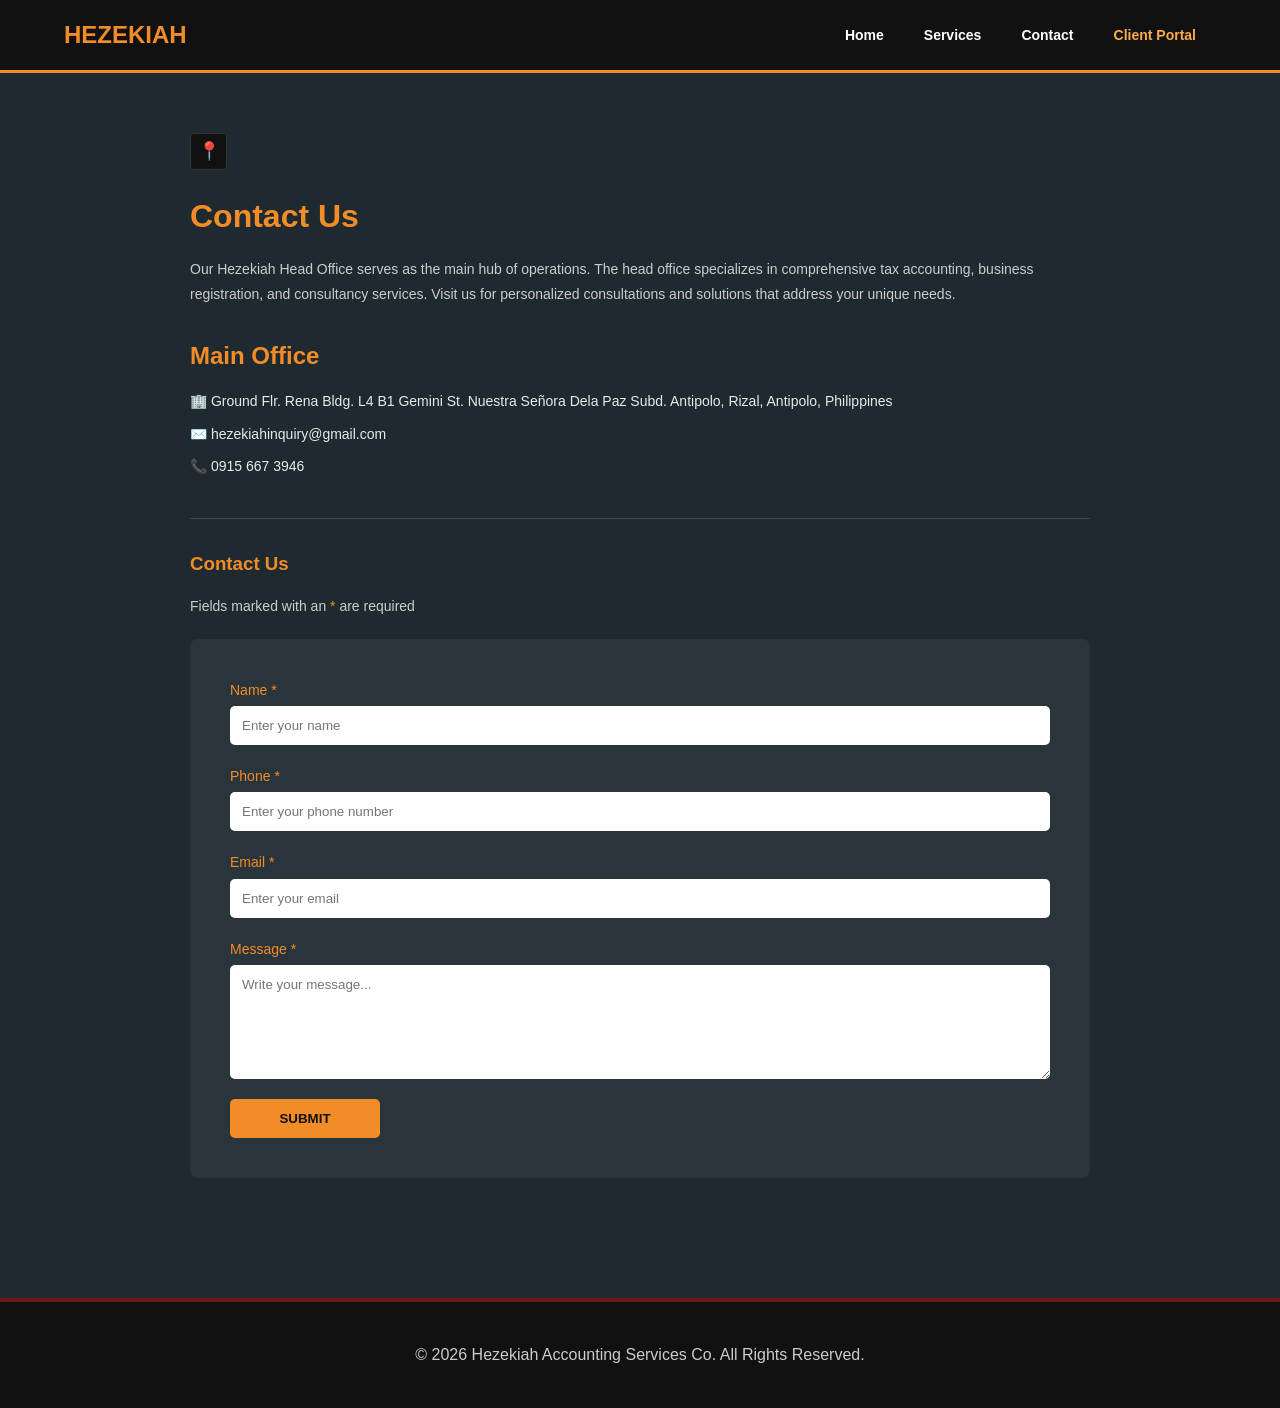
==== contact.html @ 1f2ac20c "Add files via upload" ====
<!DOCTYPE html>
<html lang="en">
<head>
    <meta charset="UTF-8">
    <meta name="viewport" content="width=device-width, initial-scale=1.0">
    <title>Contact Us | Hezekiah Accounting</title>
    <link rel="icon" type="image/png" href="images/heze.png">
    <link rel="stylesheet" href="style.css">
    <style>
        .contact-container { max-width: 900px; margin: 40px auto; padding: 20px; }
        .icon-pin { background: #111; color: var(--accent-orange); width: 35px; height: 35px; display: flex; align-items: center; justify-content: center; border-radius: 4px; margin-bottom: 15px; font-size: 18px; border: 1px solid #333;}
        .contact-container h1 { color: var(--accent-orange); margin-bottom: 10px; }
        .contact-container h2, .contact-container h3 { color: var(--accent-orange); margin-bottom: 15px; margin-top: 25px; }
        .contact-container p { color: #ccc; font-size: 14px; margin-bottom: 30px; line-height: 1.8; }
        .office-details { margin-bottom: 40px; }
        .office-details div { display: flex; align-items: center; gap: 10px; font-size: 14px; margin-bottom: 10px; color: #E8E8E8; }
        .required-star { color: var(--accent-orange); }
    </style>
</head>
<body>

    <header>
        <a href="index.html" class="logo">HEZEKIAH</a>
        <nav class="main-nav">
            <ul class="nav-links">
                <li><a href="index.html">Home</a></li>
                <li><a href="services.html">Services</a></li>
                <li><a href="contact.html">Contact</a></li>
                <li><a href="dashboard.html" class="outline-btn" style="color:#ffa94d;">Client Portal</a></li>
            </ul>
        </nav>
    </header>

    <div class="contact-container">
        
        <!-- Location Icon -->
        <div class="icon-pin">📍</div>

        <h1>Contact Us</h1>
        <p>Our Hezekiah Head Office serves as the main hub of operations. The head office specializes in comprehensive tax accounting, business registration, and consultancy services. Visit us for personalized consultations and solutions that address your unique needs.</p>

        <!-- Main Office Info Block -->
        <div class="office-details">
            <h2>Main Office</h2>
            <div>🏢 Ground Flr. Rena Bldg. L4 B1 Gemini St. Nuestra Señora Dela Paz Subd. Antipolo, Rizal, Antipolo, Philippines</div>
            <div>✉️ hezekiahinquiry@gmail.com</div>
            <div>📞 0915 667 3946</div>
        </div>

        <hr style="border: 0; border-top: 1px solid #444; margin-bottom: 30px;">

        <!-- Form Section -->
        <h3>Contact Us</h3>
        <p style="margin-bottom: 20px;">Fields marked with an <span class="required-star">*</span> are required</p>

        <div class="contact-form-container">
            <form class="contact-form">
                <div class="form-group">
                    <label>Name <span class="required-star">*</span></label>
                    <input type="text" placeholder="Enter your name" required>
                </div>

                <div class="form-group">
                    <label>Phone <span class="required-star">*</span></label>
                    <input type="tel" placeholder="Enter your phone number" required>
                </div>

                <div class="form-group">
                    <label>Email <span class="required-star">*</span></label>
                    <input type="email" placeholder="Enter your email" required>
                </div>

                <div class="form-group">
                    <label>Message <span class="required-star">*</span></label>
                    <textarea rows="6" placeholder="Write your message..." required></textarea>
                </div>

                <button type="submit" class="submit-btn" style="width: 150px; align-self: flex-start;">SUBMIT</button>
            </form>
        </div>
    </div>

    <footer>&copy; 2026 Hezekiah Accounting Services Co. All Rights Reserved.</footer>

</body>
</html>
---- style.css ----
:root {
    --primary-red: #6E1419;
    --accent-orange: #F28C28;
    --dark-charcoal: #1F2A30;
}

body {
    margin: 0;
    font-family: 'Segoe UI', sans-serif;
    background: var(--dark-charcoal);
    color: #E8E8E8;
    line-height: 1.6;
    scroll-behavior: smooth;
}

header {
    background: #111;
    padding: 0 5%;
    position: sticky;
    top: 0;
    z-index: 1000;
    display: flex;
    justify-content: space-between;
    align-items: center;
    border-bottom: 3px solid var(--accent-orange);
    height: 70px;
}

.logo { font-size: 24px; font-weight: bold; color: var(--accent-orange); text-decoration: none; }

.nav-links { list-style: none; display: flex; margin: 0; padding: 0; height: 100%; }
.nav-links > li { height: 100%; display: flex; align-items: center; }
.nav-links a { color: white; text-decoration: none; padding: 0 20px; font-size: 14px; font-weight: 600; }

/* MEGA MENU */
.mega-drop { position: static; }
.mega-menu {
    position: absolute;
    top: 70px;
    left: 0;
    width: 100%;
    background: #222;
    display: none;
    grid-template-columns: repeat(3, 1fr);
    padding: 30px 10%;
    box-sizing: border-box;
    border-bottom: 4px solid var(--accent-orange);
}
.mega-drop:hover .mega-menu { display: grid; }
.mega-col h4 { color: var(--accent-orange); margin-bottom: 15px; border-bottom: 1px solid #444; }
.mega-col a { display: block; padding: 5px 0; color: #ccc; text-decoration: none; font-size: 14px; }
.mega-col a:hover { color: var(--accent-orange); }

/* HERO SLIDER */
.slider { height: 40vh; overflow: hidden; }
.slide { height: 100%; background-size: cover; background-position: center; display: flex; align-items: center; justify-content: center; text-align: center; }
.slide-content h1 { font-size: 42px; color: white; margin: 0; }
.slide-content p { font-size: 18px; color: var(--accent-orange); }

/* BREADCRUMBS */
.breadcrumb-container { background: #1a1a1a; padding: 10px 5%; border-bottom: 1px solid #333; }
.breadcrumbs { font-size: 13px; color: #888; }
.breadcrumbs a { color: var(--accent-orange); text-decoration: none; }

/* CONTAINER & MISSION/VISION */
.container { width: 90%; max-width: 1200px; margin: auto; padding: 40px 0; }

.mv-container {
    display: grid;
    grid-template-columns: 1fr 1fr;
    gap: 30px;
    margin-bottom: 60px;
}
.mv-box {
    background: var(--primary-red);
    padding: 35px;
    border-radius: 8px;
    border-bottom: 5px solid var(--accent-orange);
    box-shadow: 0 10px 30px rgba(0,0,0,0.3);
}
.mv-box h2 { color: var(--accent-orange); text-transform: uppercase; margin-top: 0; }

/* SERVICE CARDS */
.section-title { font-size: 32px; color: var(--accent-orange); text-align: center; text-transform: uppercase; margin-bottom: 40px; }
.services-grid { display: grid; grid-template-columns: repeat(auto-fit, minmax(300px, 1fr)); gap: 25px; margin-bottom: 60px; }
.service-card { background: var(--primary-red); border-radius: 8px; overflow: hidden; border-bottom: 4px solid var(--accent-orange); transition: 0.3s; }
.service-card:hover { transform: translateY(-10px); }
.service-img { height: 180px; background-size: cover; background-position: center; }
.service-content { padding: 25px; }
.service-content h3 { color: var(--accent-orange); margin-top: 0; }

/* PRICING */
.pricing-section { background: rgba(255,255,255,0.05); padding: 30px; border-radius: 8px; margin-bottom: 30px; }
.pricing-section h3 { color: var(--accent-orange); border-bottom: 1px solid #444; padding-bottom: 10px; }
.price-grid { display: grid; grid-template-columns: repeat(auto-fit, minmax(280px, 1fr)); gap: 15px; }
.price-item { display: flex; justify-content: space-between; border-bottom: 1px solid rgba(255,255,255,0.1); padding: 8px 0; font-size: 14px; }
.price-item span:last-child { color: var(--accent-orange); font-weight: bold; }

/* BRANCHES & ABOUT */
.grid { display: grid; grid-template-columns: repeat(auto-fit, minmax(280px, 1fr)); gap: 20px; margin-bottom: 60px; }
.contact-box { background: linear-gradient(135deg, #7a0000, #c62b1f); padding: 25px; border-radius: 8px; border-bottom: 4px solid var(--accent-orange); }
.about-us-card { background: linear-gradient(rgba(123, 15, 18, 0.95), rgba(123, 15, 18, 0.95)), url('images/consult.jpg'); background-size: cover; padding: 50px; border-left: 8px solid yellow; border-radius: 4px; }

/* FOOTERS */
.sub-footer { background: #1a1a1a; padding: 40px 10%; border-top: 1px solid #333; }
.sub-footer-container { display: grid; grid-template-columns: repeat(auto-fit, minmax(200px, 1fr)); gap: 30px; text-align: center; }
.sub-footer-item h4 { color: var(--accent-orange); margin-bottom: 10px; }
footer { background: #111; color: #ccc; padding: 40px 0; text-align: center; border-top: 4px solid var(--primary-red); }

/* MODALS */
.modal { display: none; position: fixed; z-index: 2000; left: 0; top: 0; width: 100%; height: 100%; background: rgba(0,0,0,0.85); }
.modal-content { background: #fff; color: #333; margin: 10% auto; padding: 40px; width: 60%; border-radius: 8px; position: relative; }
.close-btn { position: absolute; top: 15px; right: 25px; font-size: 30px; cursor: pointer; }

@media (max-width: 768px) { .mv-container { grid-template-columns: 1fr; } }

/* CONTACT FORM (ADDED) */
.contact-form-container {
    background: rgba(255,255,255,0.05);
    padding: 40px;
    border-radius: 8px;
    margin-bottom: 60px;
}

.contact-form {
    display: grid;
    gap: 20px;
}

.form-group {
    display: flex;
    flex-direction: column;
}

.form-group label {
    margin-bottom: 5px;
    font-size: 14px;
    color: var(--accent-orange);
}

.form-group input,
.form-group select,
.form-group textarea {
    padding: 12px;
    border-radius: 5px;
    border: none;
    outline: none;
    font-family: inherit;
}

/* BUTTON STYLE */
.submit-btn {
    background: var(--accent-orange);
    color: #111;
    padding: 12px;
    border: none;
    border-radius: 5px;
    font-weight: bold;
    cursor: pointer;
    transition: 0.3s;
}

.submit-btn:hover {
    background: #ffa94d;
}
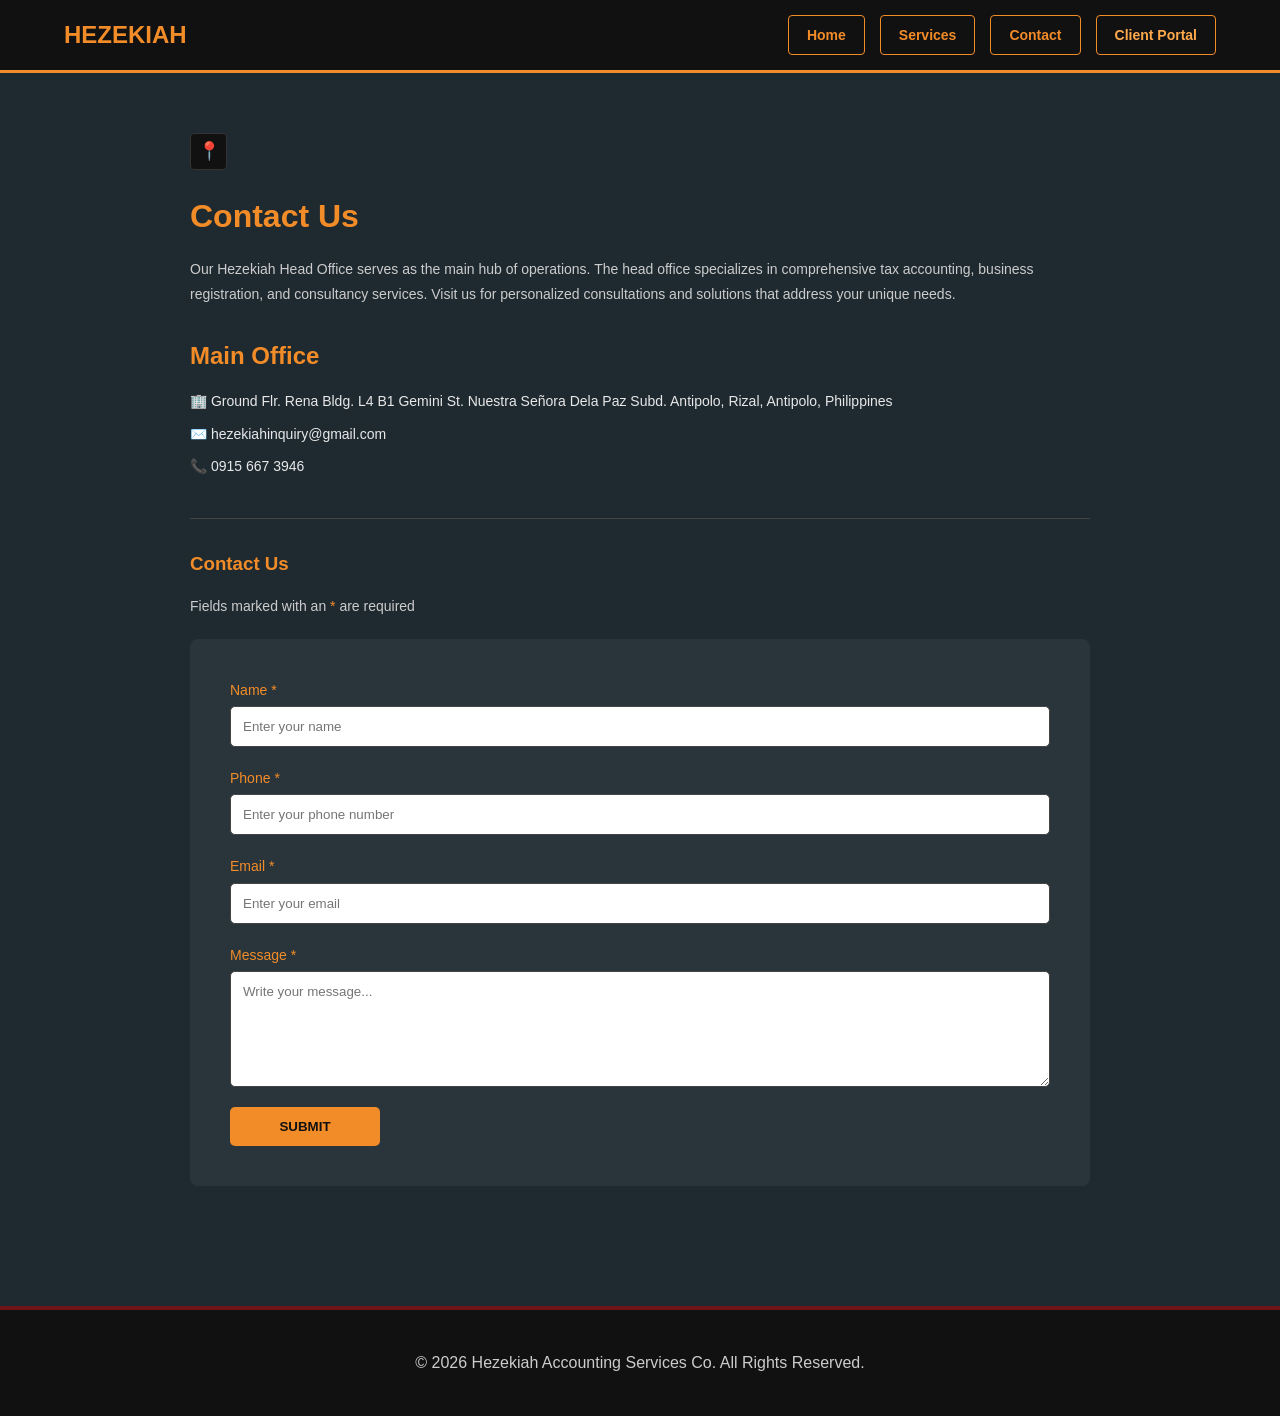
==== commit 548cc7ff: "Enhance contact.html with back-to-top functionality Added a back-to-top button and included a script" ====
--- a/contact.html
+++ b/contact.html
@@ -54,7 +54,7 @@
         <p style="margin-bottom: 20px;">Fields marked with an <span class="required-star">*</span> are required</p>
 
         <div class="contact-form-container">
-            <form class="contact-form">
+            <form id="contactForm" class="contact-form">
                 <div class="form-group">
                     <label>Name <span class="required-star">*</span></label>
                     <input type="text" placeholder="Enter your name" required>
@@ -80,7 +80,10 @@
         </div>
     </div>
 
+    
+
     <footer>&copy; 2026 Hezekiah Accounting Services Co. All Rights Reserved.</footer>
-
+<div id="backToTop" class="back-to-top">↑</div>
+<script src="script.js"></script>
 </body>
 </html>
--- a/style.css
+++ b/style.css
@@ -1,9 +1,12 @@
+/* --- 1. ROOT VARIABLES --- */
 :root {
     --primary-red: #6E1419;
     --accent-orange: #F28C28;
     --dark-charcoal: #1F2A30;
-}
-
+    --light-bg: #2a3b45;
+}
+
+/* --- 2. BASE STYLES --- */
 body {
     margin: 0;
     font-family: 'Segoe UI', sans-serif;
@@ -13,6 +16,7 @@
     scroll-behavior: smooth;
 }
 
+/* --- 3. HEADER & NAVIGATION --- */
 header {
     background: #111;
     padding: 0 5%;
@@ -26,140 +30,439 @@
     height: 70px;
 }
 
-.logo { font-size: 24px; font-weight: bold; color: var(--accent-orange); text-decoration: none; }
-
-.nav-links { list-style: none; display: flex; margin: 0; padding: 0; height: 100%; }
-.nav-links > li { height: 100%; display: flex; align-items: center; }
-.nav-links a { color: white; text-decoration: none; padding: 0 20px; font-size: 14px; font-weight: 600; }
-
-/* MEGA MENU */
-.mega-drop { position: static; }
-.mega-menu {
-    position: absolute;
-    top: 70px;
-    left: 0;
-    width: 100%;
-    background: #222;
-    display: none;
-    grid-template-columns: repeat(3, 1fr);
-    padding: 30px 10%;
-    box-sizing: border-box;
-    border-bottom: 4px solid var(--accent-orange);
-}
-.mega-drop:hover .mega-menu { display: grid; }
-.mega-col h4 { color: var(--accent-orange); margin-bottom: 15px; border-bottom: 1px solid #444; }
-.mega-col a { display: block; padding: 5px 0; color: #ccc; text-decoration: none; font-size: 14px; }
-.mega-col a:hover { color: var(--accent-orange); }
-
-/* HERO SLIDER */
-.slider { height: 40vh; overflow: hidden; }
-.slide { height: 100%; background-size: cover; background-position: center; display: flex; align-items: center; justify-content: center; text-align: center; }
-.slide-content h1 { font-size: 42px; color: white; margin: 0; }
-.slide-content p { font-size: 18px; color: var(--accent-orange); }
-
-/* BREADCRUMBS */
-.breadcrumb-container { background: #1a1a1a; padding: 10px 5%; border-bottom: 1px solid #333; }
-.breadcrumbs { font-size: 13px; color: #888; }
-.breadcrumbs a { color: var(--accent-orange); text-decoration: none; }
-
-/* CONTAINER & MISSION/VISION */
-.container { width: 90%; max-width: 1200px; margin: auto; padding: 40px 0; }
-
-.mv-container {
-    display: grid;
-    grid-template-columns: 1fr 1fr;
-    gap: 30px;
-    margin-bottom: 60px;
-}
-.mv-box {
-    background: var(--primary-red);
-    padding: 35px;
-    border-radius: 8px;
-    border-bottom: 5px solid var(--accent-orange);
-    box-shadow: 0 10px 30px rgba(0,0,0,0.3);
-}
-.mv-box h2 { color: var(--accent-orange); text-transform: uppercase; margin-top: 0; }
-
-/* SERVICE CARDS */
-.section-title { font-size: 32px; color: var(--accent-orange); text-align: center; text-transform: uppercase; margin-bottom: 40px; }
-.services-grid { display: grid; grid-template-columns: repeat(auto-fit, minmax(300px, 1fr)); gap: 25px; margin-bottom: 60px; }
-.service-card { background: var(--primary-red); border-radius: 8px; overflow: hidden; border-bottom: 4px solid var(--accent-orange); transition: 0.3s; }
-.service-card:hover { transform: translateY(-10px); }
-.service-img { height: 180px; background-size: cover; background-position: center; }
-.service-content { padding: 25px; }
-.service-content h3 { color: var(--accent-orange); margin-top: 0; }
-
-/* PRICING */
-.pricing-section { background: rgba(255,255,255,0.05); padding: 30px; border-radius: 8px; margin-bottom: 30px; }
-.pricing-section h3 { color: var(--accent-orange); border-bottom: 1px solid #444; padding-bottom: 10px; }
-.price-grid { display: grid; grid-template-columns: repeat(auto-fit, minmax(280px, 1fr)); gap: 15px; }
-.price-item { display: flex; justify-content: space-between; border-bottom: 1px solid rgba(255,255,255,0.1); padding: 8px 0; font-size: 14px; }
-.price-item span:last-child { color: var(--accent-orange); font-weight: bold; }
-
-/* BRANCHES & ABOUT */
-.grid { display: grid; grid-template-columns: repeat(auto-fit, minmax(280px, 1fr)); gap: 20px; margin-bottom: 60px; }
-.contact-box { background: linear-gradient(135deg, #7a0000, #c62b1f); padding: 25px; border-radius: 8px; border-bottom: 4px solid var(--accent-orange); }
-.about-us-card { background: linear-gradient(rgba(123, 15, 18, 0.95), rgba(123, 15, 18, 0.95)), url('images/consult.jpg'); background-size: cover; padding: 50px; border-left: 8px solid yellow; border-radius: 4px; }
-
-/* FOOTERS */
-.sub-footer { background: #1a1a1a; padding: 40px 10%; border-top: 1px solid #333; }
-.sub-footer-container { display: grid; grid-template-columns: repeat(auto-fit, minmax(200px, 1fr)); gap: 30px; text-align: center; }
-.sub-footer-item h4 { color: var(--accent-orange); margin-bottom: 10px; }
-footer { background: #111; color: #ccc; padding: 40px 0; text-align: center; border-top: 4px solid var(--primary-red); }
-
-/* MODALS */
-.modal { display: none; position: fixed; z-index: 2000; left: 0; top: 0; width: 100%; height: 100%; background: rgba(0,0,0,0.85); }
-.modal-content { background: #fff; color: #333; margin: 10% auto; padding: 40px; width: 60%; border-radius: 8px; position: relative; }
-.close-btn { position: absolute; top: 15px; right: 25px; font-size: 30px; cursor: pointer; }
-
-@media (max-width: 768px) { .mv-container { grid-template-columns: 1fr; } }
-
-/* CONTACT FORM (ADDED) */
-.contact-form-container {
-    background: rgba(255,255,255,0.05);
-    padding: 40px;
-    border-radius: 8px;
-    margin-bottom: 60px;
-}
-
-.contact-form {
-    display: grid;
-    gap: 20px;
-}
-
-.form-group {
-    display: flex;
-    flex-direction: column;
-}
-
-.form-group label {
-    margin-bottom: 5px;
-    font-size: 14px;
-    color: var(--accent-orange);
-}
-
-.form-group input,
-.form-group select,
-.form-group textarea {
-    padding: 12px;
-    border-radius: 5px;
-    border: none;
-    outline: none;
-    font-family: inherit;
-}
-
-/* BUTTON STYLE */
-.submit-btn {
+.logo { 
+    font-size: 24px; 
+    font-weight: bold; 
+    color: var(--accent-orange); 
+    text-decoration: none; 
+}
+
+.nav-links { 
+    list-style: none; 
+    display: flex; 
+    margin: 0; 
+    padding: 0; 
+    height: 100%; 
+    gap: 15px;
+}
+
+.nav-links > li { 
+    height: 100%; 
+    display: flex; 
+    align-items: center; 
+}
+
+.nav-links a { 
+    color: var(--accent-orange); 
+    text-decoration: none; 
+    padding: 8px 18px; 
+    font-size: 14px; 
+    font-weight: 600; 
+    border: 1px solid var(--accent-orange); 
+    border-radius: 4px;
+    transition: all 0.3s ease; 
+    display: inline-block;
+    position: relative !important;
+    overflow: hidden !important;
+}
+
+/* NAVIGATION STATES */
+.nav-links a.active {
     background: var(--accent-orange);
     color: #111;
-    padding: 12px;
+    box-shadow: 0 0 20px rgba(242, 140, 40, 0.6);
+}
+
+.nav-links a:hover { 
+    background: var(--accent-orange); 
+    color: #111; 
+    transform: translateY(-3px); 
+    box-shadow: 0 5px 15px rgba(242, 140, 40, 0.3); 
+}
+
+/* --- 4. HERO SLIDER --- */
+.slider { height: 40vh; overflow: hidden; }
+.slide { 
+    height: 100%; 
+    background-size: cover; 
+    background-position: center; 
+    display: flex; 
+    align-items: center; 
+    justify-content: center; 
+    text-align: center; 
+}
+.slide-content h1 { 
+    font-size: 42px; 
+    color: white; 
+    margin: 0; 
+    text-shadow: 2px 2px 4px rgba(0,0,0,0.8); 
+}
+.slide-content p { 
+    font-size: 18px; 
+    color: var(--accent-orange); 
+    font-weight: bold; 
+}
+
+/* --- 5. CONTAINER & SECTION TITLES --- */
+.container { 
+    width: 90%; 
+    max-width: 1200px; 
+    margin: auto; 
+    padding: 40px 0; 
+}
+.section-title { 
+    font-size: 32px; 
+    color: var(--accent-orange); 
+    text-align: center; 
+    text-transform: uppercase; 
+    margin-bottom: 40px; 
+}
+
+/* --- 6. MISSION & VISION --- */
+.mv-container { 
+    display: grid; 
+    grid-template-columns: 1fr 1fr; 
+    gap: 30px; 
+    margin-bottom: 60px; 
+}
+.mv-box { 
+    background: var(--primary-red); 
+    padding: 35px; 
+    border-radius: 8px; 
+    border-bottom: 5px solid var(--accent-orange); 
+}
+.mv-box h2 { 
+    color: var(--accent-orange); 
+    text-transform: uppercase; 
+    margin-top: 0; 
+}
+
+/* --- 7. ABOUT US --- */
+.about-us-card { 
+    background: linear-gradient(rgba(123, 15, 18, 0.95), rgba(123, 15, 18, 0.95)), url('images/consult.jpg'); 
+    background-size: cover; 
+    padding: 50px; 
+    border-left: 8px solid yellow; 
+    border-radius: 4px; 
+}
+
+/* --- 8. PRICING SECTION --- */
+.pricing-section { 
+    background: rgba(255,255,255,0.05); 
+    padding: 30px; 
+    border-radius: 8px; 
+    margin-bottom: 30px; 
+}
+.pricing-section h3 { 
+    color: var(--accent-orange); 
+    border-bottom: 1px solid #444; 
+    padding-bottom: 10px; 
+}
+.price-grid { 
+    display: grid; 
+    grid-template-columns: repeat(auto-fit, minmax(280px, 1fr)); 
+    gap: 15px; 
+}
+.price-item { 
+    display: flex; 
+    justify-content: space-between; 
+    border-bottom: 1px solid rgba(255,255,255,0.1); 
+    padding: 8px 0; 
+    font-size: 14px; 
+}
+.price-item span:last-child { 
+    color: var(--accent-orange); 
+    font-weight: bold; 
+}
+
+/* --- 9. MAIN SERVICES (ROW LAYOUT) --- */
+.main-services-section { max-width: 1000px; margin: 0 auto 80px auto; }
+.service-row { 
+    display: flex; 
+    align-items: center; 
+    gap: 50px; 
+    margin-bottom: 60px; 
+}
+.service-image-box { flex: 1; max-width: 350px; }
+.service-image-box img { 
+    width: 100%; 
+    height: 400px; 
+    object-fit: cover; 
+    border-radius: 4px; 
+}
+.service-text-box { flex: 1.5; }
+.service-text-box h2 { 
+    color: var(--accent-orange); 
+    font-size: 24px; 
+    margin-bottom: 15px; 
+}
+.service-text-box ul { 
+    list-style-type: disc; 
+    padding-left: 20px; 
+    margin-bottom: 30px; 
+}
+.service-text-box ul li { 
+    margin-bottom: 8px; 
+    color: #ccc; 
+    font-size: 14px; 
+}
+
+/* --- 10. OTHER SERVICES (GRID LAYOUT) --- */
+.other-services-section { max-width: 1100px; margin: 0 auto; }
+.center-title { 
+    text-align: center; 
+    color: var(--accent-orange); 
+    font-size: 28px; 
+    margin-bottom: 10px; 
+}
+.red-line { 
+    width: 60px; 
+    height: 2px; 
+    background-color: var(--accent-orange); 
+    margin: 0 auto 40px auto; 
+}
+.other-grid { 
+    display: grid; 
+    grid-template-columns: repeat(auto-fit, minmax(300px, 1fr)); 
+    gap: 30px; 
+}
+.other-card { 
+    background: rgba(255,255,255,0.05); 
+    border-radius: 8px; 
+    overflow: hidden; 
+    text-align: center; 
+}
+.card-img { height: 250px; background-size: cover; background-position: center; }
+.card-content { padding: 20px; }
+.card-content h3 { 
+    color: var(--accent-orange); 
+    font-size: 16px; 
+    margin-bottom: 10px; 
+    font-weight: bold; 
+}
+.card-content p { 
+    color: #ccc; 
+    font-size: 13px; 
+    line-height: 1.6; 
+    margin-bottom: 20px; 
+}
+
+/* --- 11. BUTTONS & HOVER EFFECTS --- */
+.outline-btn { 
+    display: inline-block; 
+    padding: 10px 20px; 
+    border: 1px solid var(--accent-orange); 
+    color: var(--accent-orange); 
+    text-decoration: none; 
+    font-size: 12px; 
+    font-weight: bold; 
+    border-radius: 4px; 
+    transition: 0.3s; 
+}
+.outline-btn:hover { background: var(--accent-orange); color: #111; }
+
+.solid-red-btn { 
+    display: inline-block; 
+    background-color: var(--primary-red); 
+    color: #fff; 
+    padding: 10px 25px; 
+    text-decoration: none; 
+    font-size: 12px; 
+    font-weight: bold; 
+    border-radius: 3px; 
+    transition: 0.3s; 
     border: none;
-    border-radius: 5px;
-    font-weight: bold;
-    cursor: pointer;
-    transition: 0.3s;
-}
-
-.submit-btn:hover {
-    background: #ffa94d;
-}
+}
+.solid-red-btn:hover { background-color: var(--accent-orange); color: #111; }
+
+.submit-btn { 
+    background: var(--accent-orange); 
+    color: #111; 
+    padding: 12px; 
+    border: none; 
+    border-radius: 5px; 
+    font-weight: bold; 
+    cursor: pointer; 
+    transition: 0.3s; 
+    width: 150px;
+}
+.submit-btn:hover { 
+    background: #ffa94d; 
+    transform: translateY(-2px); 
+}
+
+/* GLOBAL HOVER LIFT */
+.outline-btn:hover, .solid-red-btn:hover, .submit-btn:hover {
+    transform: translateY(-5px);
+    box-shadow: 0 10px 20px rgba(0,0,0,0.4);
+}
+
+/* --- 12. CONTACT PAGE SPECIFIC --- */
+.contact-container { max-width: 900px; margin: 40px auto; padding: 20px; }
+.icon-pin { 
+    background: #111; 
+    color: var(--accent-orange); 
+    width: 35px; 
+    height: 35px; 
+    display: flex; 
+    align-items: center; 
+    justify-content: center; 
+    border-radius: 4px; 
+    margin-bottom: 15px; 
+    font-size: 18px; 
+    border: 1px solid #333;
+}
+.contact-container h1 { color: var(--accent-orange); margin-bottom: 10px; }
+.contact-container h2, .contact-container h3 { 
+    color: var(--accent-orange); 
+    margin-bottom: 15px; 
+    margin-top: 25px; 
+}
+.contact-container p { 
+    color: #ccc; 
+    font-size: 14px; 
+    margin-bottom: 30px; 
+    line-height: 1.8; 
+}
+.office-details { margin-bottom: 40px; }
+.office-details div { 
+    display: flex; 
+    align-items: center; 
+    gap: 10px; 
+    font-size: 14px; 
+    margin-bottom: 10px; 
+    color: #E8E8E8; 
+}
+.required-star { color: var(--accent-orange); }
+
+.contact-form-container { 
+    background: rgba(255, 255, 255, 0.05); 
+    padding: 40px; 
+    border-radius: 8px; 
+    margin-bottom: 60px; 
+}
+.contact-form { display: grid; gap: 20px; }
+.form-group { display: flex; flex-direction: column; }
+.form-group label { 
+    margin-bottom: 5px; 
+    font-size: 14px; 
+    color: var(--accent-orange); 
+}
+.form-group input, .form-group select, .form-group textarea { 
+    padding: 12px; 
+    border-radius: 5px; 
+    border: 1px solid #444; 
+    background: #fff; 
+    color: #1F2A30; 
+    font-family: inherit; 
+}
+
+/* --- 13. DASHBOARD / CLIENT PORTAL --- */
+.dashboard-layout { 
+    display: grid; 
+    grid-template-columns: 250px 1fr; 
+    min-height: calc(100vh - 70px); 
+}
+.sidebar { background: #111; padding: 30px 20px; border-right: 1px solid #333; }
+.sidebar a { 
+    display: block; 
+    color: #ccc; 
+    padding: 12px; 
+    text-decoration: none; 
+    border-radius: 4px; 
+    margin-bottom: 10px; 
+    font-weight: 600; 
+}
+.sidebar a.active, .sidebar a:hover { 
+    background: var(--primary-red); 
+    color: white; 
+    border-left: 4px solid var(--accent-orange); 
+}
+.dash-content { padding: 40px; background: #1a2429; }
+.stats-grid { 
+    display: grid; 
+    grid-template-columns: repeat(auto-fit, minmax(200px, 1fr)); 
+    gap: 20px; 
+    margin-bottom: 30px; 
+}
+.stat-box { 
+    background: var(--dark-charcoal); 
+    padding: 20px; 
+    border-radius: 8px; 
+    border-top: 4px solid var(--accent-orange); 
+    text-align: center; 
+}
+.stat-box h3 { margin: 0; color: #aaa; font-size: 14px; }
+.stat-box p { 
+    margin: 10px 0 0; 
+    color: var(--accent-orange); 
+    font-size: 28px; 
+    font-weight: bold; 
+}
+.data-table { 
+    width: 100%; 
+    border-collapse: collapse; 
+    background: var(--dark-charcoal); 
+    border-radius: 8px; 
+    overflow: hidden; 
+}
+.data-table th, .data-table td { 
+    padding: 15px; 
+    text-align: left; 
+    border-bottom: 1px solid #333; 
+}
+.data-table th { background: #111; color: var(--accent-orange); }
+
+/* --- 14. FOOTER --- */
+footer { 
+    background: #111; 
+    color: #ccc; 
+    padding: 40px 0; 
+    text-align: center; 
+    border-top: 4px solid var(--primary-red); 
+}
+
+/* --- 15. RESPONSIVE QUERIES --- */
+@media (max-width: 768px) {
+    .mv-container { grid-template-columns: 1fr; }
+    .service-row { flex-direction: column; text-align: center; }
+    .service-image-box { max-width: 100%; }
+    .dashboard-layout { grid-template-columns: 1fr; }
+    .contact-grid { grid-template-columns: 1fr; }
+    .nav-links { display: none; } /* Requires JS Toggle */
+}
+
+/* --- 16. ANIMATIONS & NEW FEATURES --- */
+.menu-toggle { display: none; cursor: pointer; flex-direction: column; gap: 5px; }
+.bar { width: 25px; height: 3px; background: var(--accent-orange); transition: 0.3s; }
+
+.loader {
+    width: 14px; height: 14px; border: 2px solid #111; border-bottom-color: transparent;
+    border-radius: 50%; display: inline-block; animation: rotate 1s linear infinite; margin-right: 8px;
+}
+@keyframes rotate { from { transform: rotate(0deg); } to { transform: rotate(360deg); } }
+
+/* RIPPLE EFFECT */
+.ripple-effect {
+    position: absolute; background: rgba(255, 255, 255, 0.4);
+    transform: translate(-50%, -50%); pointer-events: none; border-radius: 50%;
+    animation: ripple 0.6s linear;
+}
+@keyframes ripple { from { width: 0px; height: 0px; opacity: 0.5; } to { width: 500px; height: 500px; opacity: 0; } }
+
+/* TOAST NOTIFICATION */
+.toast-notification {
+    position: fixed; top: 30px; left: 50%; transform: translateX(-50%) translateY(-100px);
+    background: #2ecc71; color: white; padding: 16px 32px; border-radius: 50px;
+    font-weight: bold; z-index: 10000; box-shadow: 0 10px 30px rgba(0,0,0,0.5); transition: 0.5s ease;
+}
+.toast-notification.show { transform: translateX(-50%) translateY(0); }
+
+/* BACK TO TOP BUTTON */
+.back-to-top {
+    position: fixed; bottom: 30px; right: 30px; background: var(--primary-red); color: white;
+    width: 50px; height: 50px; border-radius: 50%; display: flex; align-items: center;
+    justify-content: center; cursor: pointer; border: 2px solid var(--accent-orange);
+    opacity: 0; visibility: hidden; transition: 0.3s; z-index: 1000;
+}
+.back-to-top.visible { opacity: 1; visibility: visible; }
